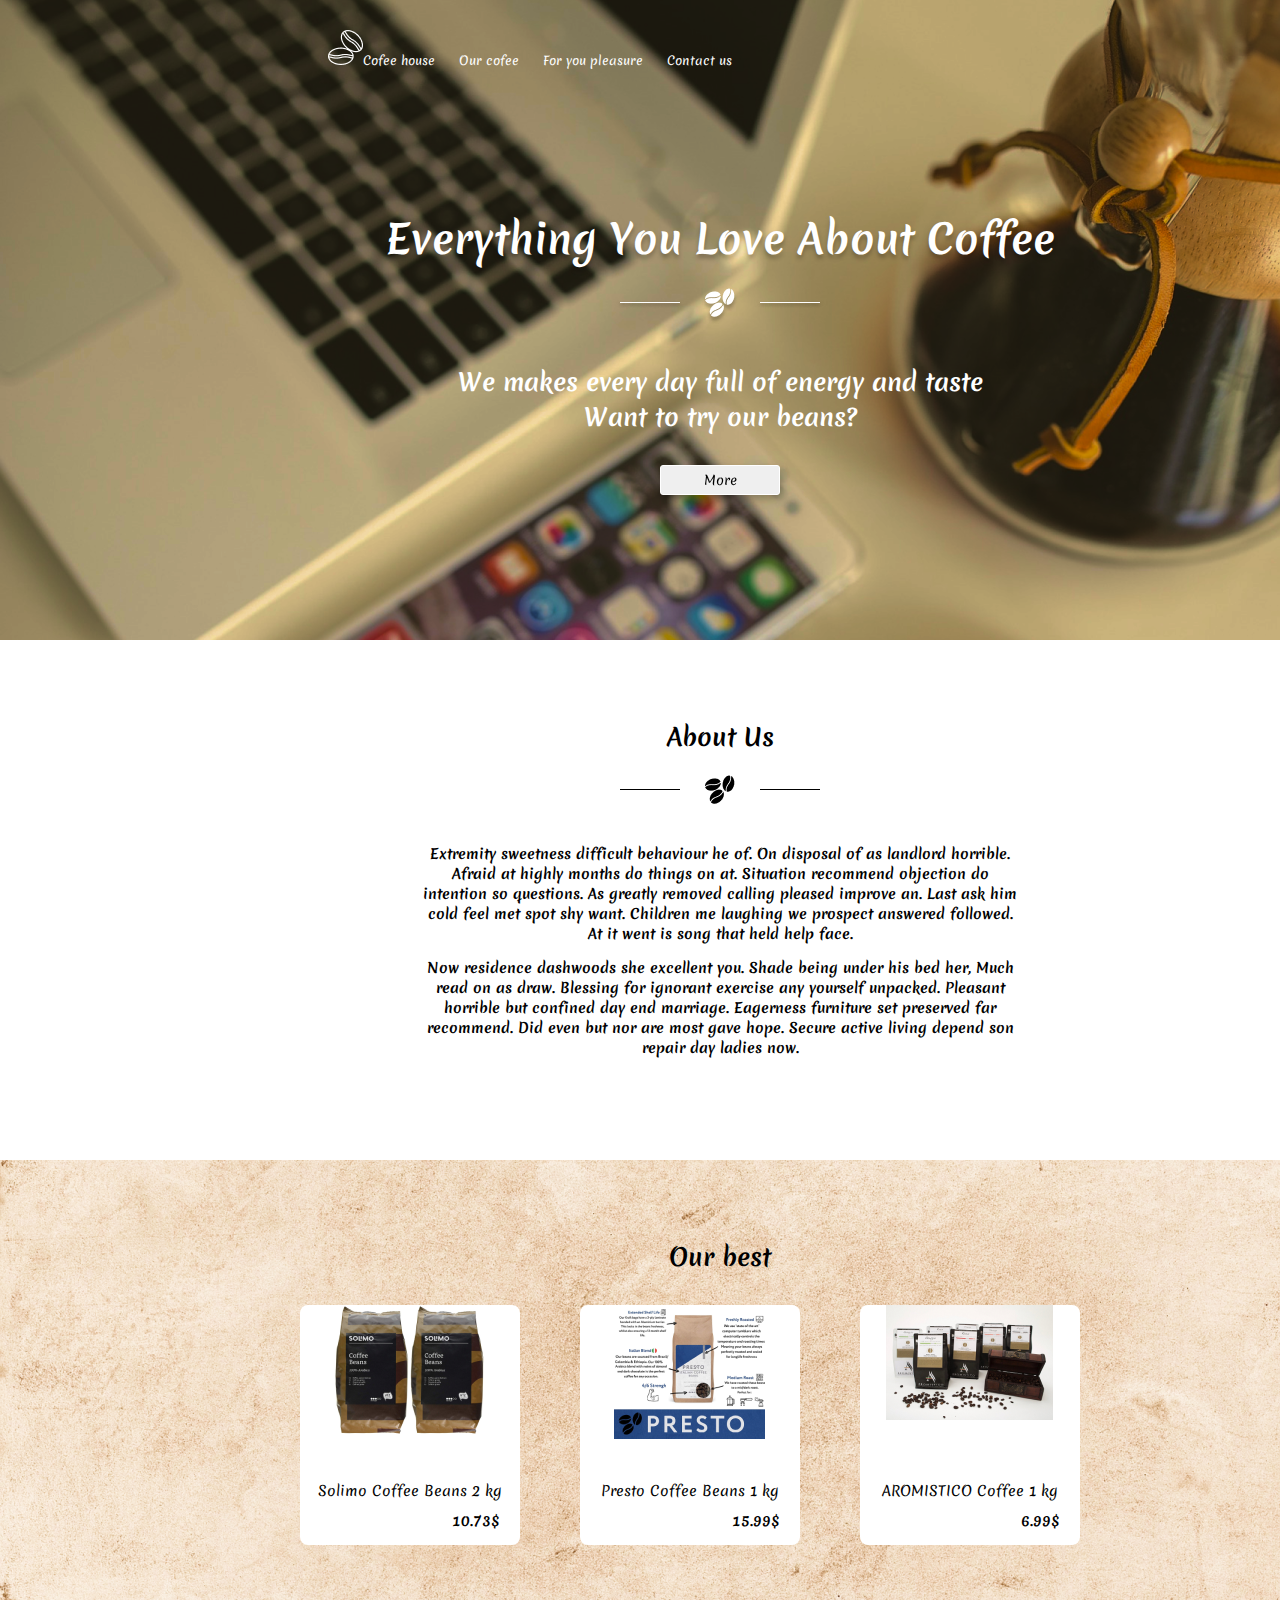
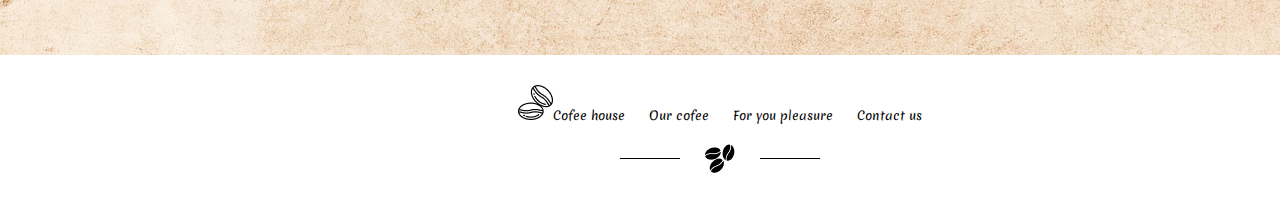
==== index.html @ 9654be99 "com1" ====
<!DOCTYPE html>
<html lang="en">
<head>
	<meta charset="UTF-8">
	<meta name="viewport" content="width=device-width, initial-scale=1.0">
	<link rel="stylesheet" type="text/css" href="css/style.css">
	<link href = "fonts/Merienda/stylesheet.css" rel = "stylesheet" type = "text/css" />
	<title>Cofee house</title>
</head>
<body>
	<div id="main_bg">
		<div id="menu">
			<a href="index.html"><img src="img/Vector.png" alt="logo">Cofee house</a>
			<a href="index.html">Our cofee</a>
			<a href="index.html">For you pleasure</a>
			<a href="index.html">Contact us</a>
		</div>
		<h1>Everything You Love About Coffee</h1>
		<img class="beans_logo" src="img/Beans logo_white.png" alt="logo">
		<h3>We makes every day full of energy and taste</h3>
		<h3>Want to try our beans?</h3>
		<button>More</button>
	</div>	
	<div id="about_us">
		<h2>About Us</h2>
		<img class="beans_logo" src="img/Beans logo.png">
		<div class="text">
			<p>Extremity sweetness difficult behaviour he of. On disposal of as landlord horrible.
			Afraid at highly months do things on at. Situation recommend objection do intention
			so questions. As greatly removed calling pleased improve an. Last ask him cold feel
			met spot shy want. Children me laughing we prospect answered followed. At it went
			is song that held help face.</p>
			<p>Now residence dashwoods she excellent you. Shade being under his bed her, Much
			read on as draw. Blessing for ignorant exercise any yourself unpacked. Pleasant
			horrible but confined day end marriage. Eagerness furniture set preserved far
			recommend. Did even but nor are most gave hope. Secure active living depend son
			repair day ladies now.</p>
		</div>
	</div>
		
	<div id="our_best">
		<h2>Our best</h2>
		<div id="product">
			<div class="best_price">
				<div class="image"><img src="img/Cofe1.png"></div>
				<p class="name">Solimo Coffee Beans 2 kg</p>
				<p class="price">10.73$</p>
			</div>
			<div class="best_price">
				<div class="image"><img src="img/Cofe2.png"></div>
				<p class="name">Presto Coffee Beans 1 kg</p>
				<p class="price">15.99$</p>
			</div>
			<div class="best_price">
				<div class="image"><img src="img/Cofe3.png"></div>
				<p class="name">AROMISTICO Coffee 1 kg</p>
				<p class="price">6.99$</p>
			</div>
		</div>
	</div>
</body>
<div id="footer">
	<a href="index.html"><img src="img/GroupBlack.png" alt="logo">Cofee house</a>
	<a href="index.html">Our cofee</a>
	<a href="index.html">For you pleasure</a>
	<a href="index.html">Contact us</a>
	<br>
	<img class="beans_logo" src="img/Beans logo.png">
</div>
</html>
---- css/style.css ----
*{
	margin: 0;
	padding: 0;
}

body {
font-family: Merienda;
font-size: 12px;
text-align: center;
}

#main_bg {
background-image: url(../img/desk-791178_1920.png);
width: 1440px;
height: 640px;
margin-left: auto;
margin-right: auto;
}

#menu{
width: 460px;
height: 40px;
padding: 30px 300px;
}

#menu a {
	color: #FFFFFF;
	margin: 0 10px;
	text-decoration: none;
}

#main_bg h1{
	font-family: Merienda;
	font-style: normal;
	font-weight: bold;
	font-size: 40px;
	line-height: 58px;
	color: #FFFFFF;
	text-shadow: 0px 4px 4px rgba(0, 0, 0, 0.25);
	display: block;
	margin-top: 110px;
}

#main_bg h3{
font-family: Merienda;
font-style: normal;
font-weight: bold;
font-size: 24px;
line-height: 35px;
color: #FFFFFF;
}

#main_bg button{
font-family: Merienda;
width: 120px;
height: 30px;
border: 1px solid #FFFFFF;
box-sizing: border-box;
filter: drop-shadow(0px 4px 4px rgba(0, 0, 0, 0.25));
border-radius: 3px;
margin-top: 30px;
}

.beans_logo{
margin-bottom: 35px;
margin-top: 20px;
}

#about_us{
background-color: #ffffff;
width: 1440px;
height: 440px;
margin-left: auto;
margin-right: auto;
padding-top: 80px;
}

#about_us h2{
font-style: normal;
font-weight: bold;
font-size: 24px;
line-height: 35px;
}

#about_us p{
font-style: bold;
font-weight: 600;
font-size: 14px;
line-height: 20px;
margin-bottom: 1em;
}

.text{
width: 600px;
margin-left: auto;
margin-right: auto;
}

#our_best{
background-image: url(../img/paper-1074131_1920.png);
width: 1440px;
height: 415px;
margin-left: auto;
margin-right: auto;
padding-top: 80px;
}

#our_best h2{
font-size: 24px;
line-height: 35px;
}

#product {
	width: 900px;
	height: 242px;
	margin-left: auto;
	margin-right: auto;
}

.best_price{
float: left;
width: 220px;
height: 240px;
margin: 30px;
background: white;
border-radius: 8px;
}

.image {
	width: 219px;
	height: 166px;
	padding-bottom: 0;
}

.name {
font-weight: 500;
font-size: 14px;
line-height: 20px;
margin-top: 10px;
}

.price{
font-weight: bold;
font-size: 14px;
line-height: 20px;
text-align: right;
margin-top: 10px;
margin-right:20px;

}

#footer{
background-color: #ffffff;
font-family: Merienda;
font-size: 12px;
line-height: 17px;
width: 1440px;
height: 100px;
margin-left: auto;
margin-right: auto;
padding-top: 30px;
padding-bottom: 20px
}

#footer a{
color: #000000;
margin: 0 10px;
text-decoration: none;
}
---- fonts/Merienda/stylesheet.css ----
@font-face {
    font-family: 'Merienda';
    src: url('Merienda-Regular_0_wt.eot');
    src: local('Merienda'), local('Merienda-Regular_0_wt'),
        url('Merienda-Regular_0_wt.eot?#iefix') format('embedded-opentype'),
        url('Merienda-Regular_0_wt.woff2') format('woff2'),
        url('Merienda-Regular_0_wt.woff') format('woff'),
        url('Merienda-Regular_0_wt.ttf') format('truetype');
    font-weight: normal;
    font-style: normal;
}

@font-face {
    font-family: 'Merienda';
    src: url('Merienda-Bold.eot');
    src: local('Merienda Bold'), local('Merienda-Bold'),
        url('Merienda-Bold.eot?#iefix') format('embedded-opentype'),
        url('Merienda-Bold.woff2') format('woff2'),
        url('Merienda-Bold.woff') format('woff'),
        url('Merienda-Bold.ttf') format('truetype');
    font-weight: bold;
    font-style: normal;
}
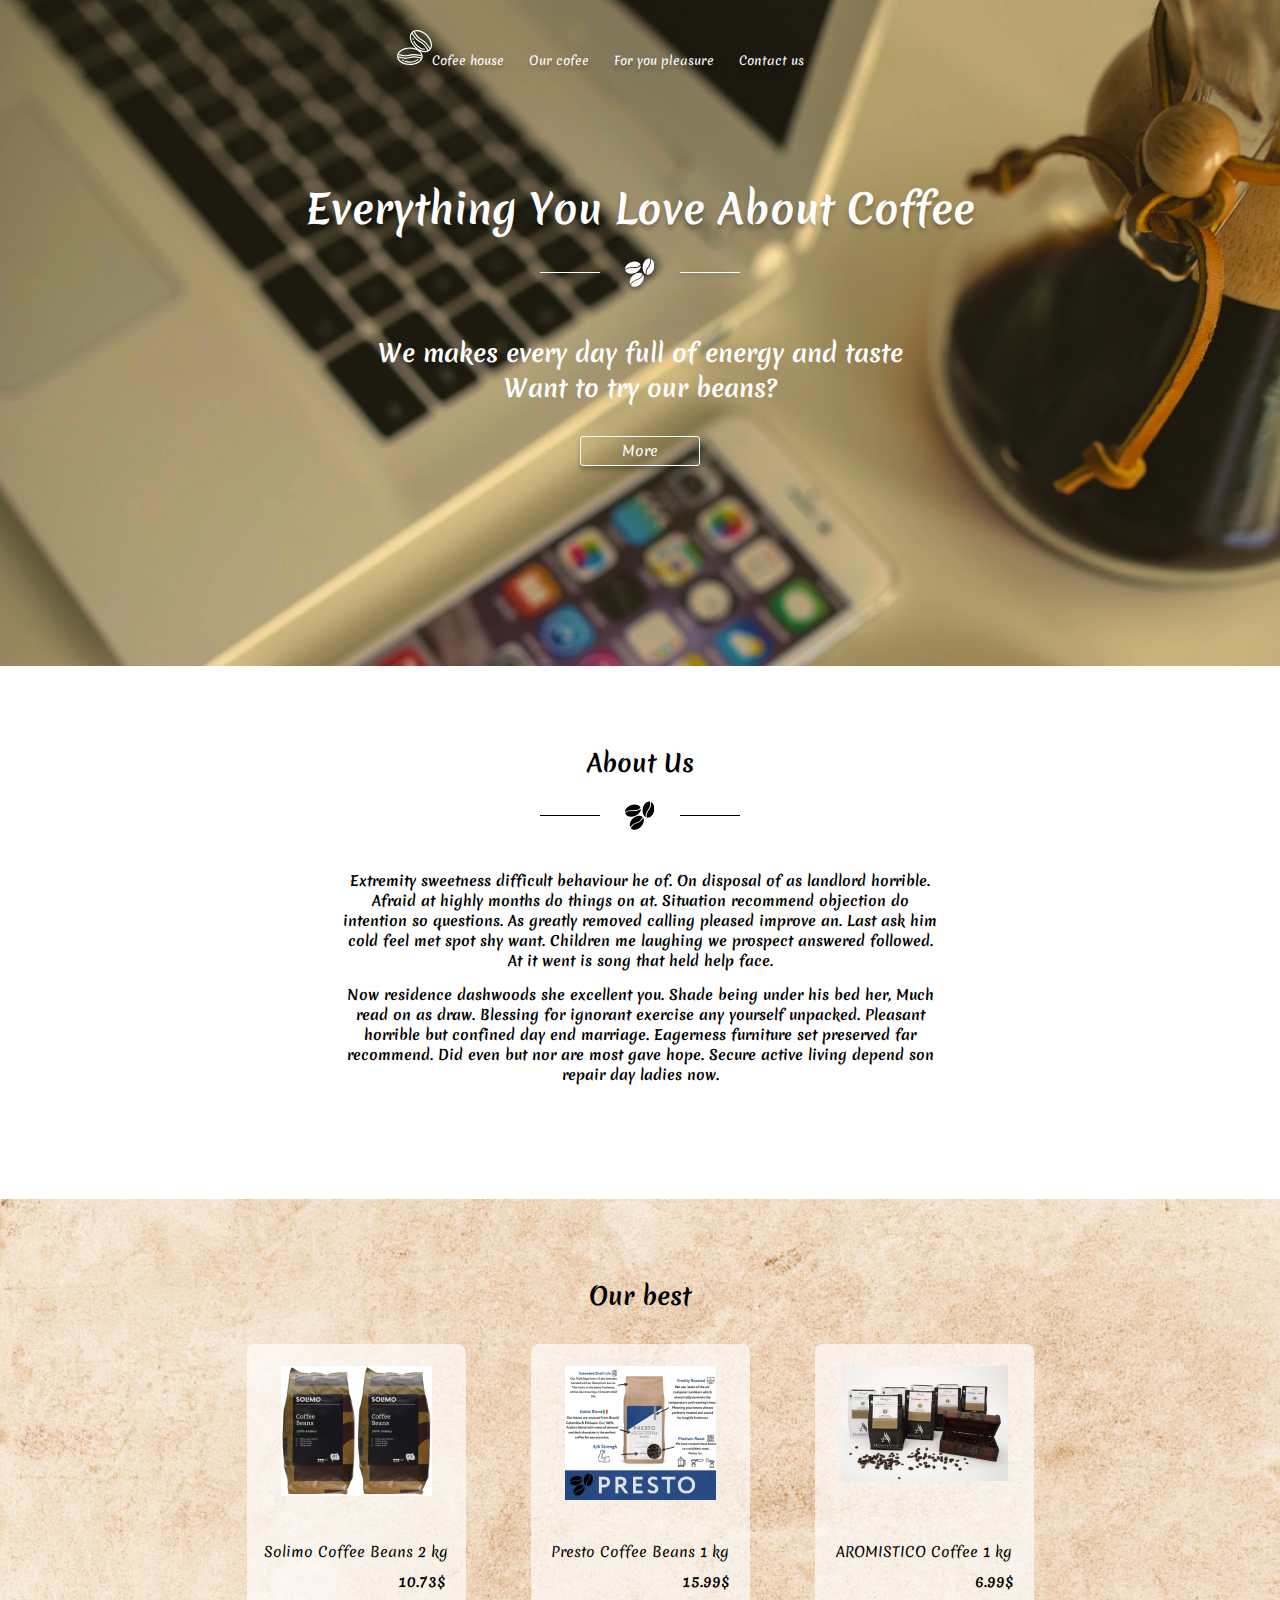
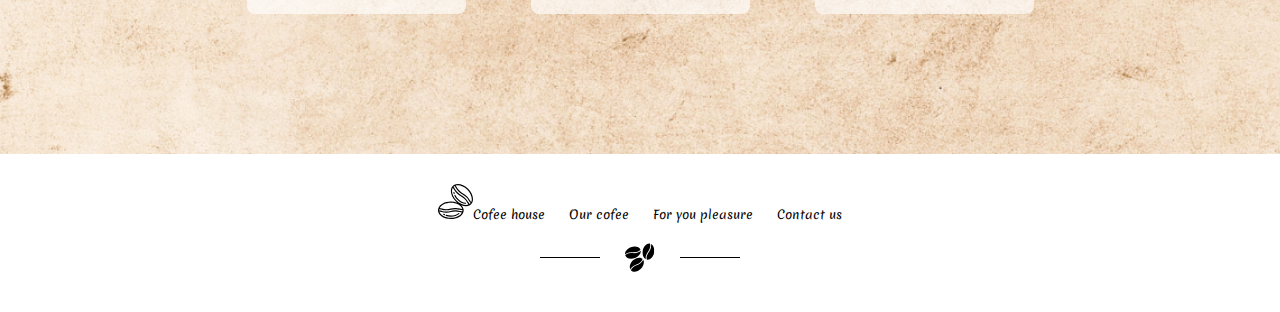
==== commit 1245c129: "comm" ====
--- a/index.html
+++ b/index.html
@@ -8,22 +8,24 @@
 	<title>Cofee house</title>
 </head>
 <body>
-	<div id="main_bg">
-		<div id="menu">
-			<a href="index.html"><img src="img/Vector.png" alt="logo">Cofee house</a>
-			<a href="index.html">Our cofee</a>
+	<div class="main_header">
+		<nav  class="menu">
+			<a href="index.html"><img src="img/main-logo.svg" alt="logo">Cofee house</a>
+			<a href="our_cofee.html">Our cofee</a>
 			<a href="index.html">For you pleasure</a>
 			<a href="index.html">Contact us</a>
+		</nav>
+		<h1>Everything You Love About Coffee</h1>
+		<div class="beans_logo">
+				<img src="img/beans-logo.svg" alt="logo">
 		</div>
-		<h1>Everything You Love About Coffee</h1>
-		<img class="beans_logo" src="img/Beans logo_white.png" alt="logo">
 		<h3>We makes every day full of energy and taste</h3>
 		<h3>Want to try our beans?</h3>
 		<button>More</button>
 	</div>	
-	<div id="about_us">
+	<div class="about_us">
 		<h2>About Us</h2>
-		<img class="beans_logo" src="img/Beans logo.png">
+		<img class="beans_logo" src="img/beans-logo-black.svg">
 		<div class="text">
 			<p>Extremity sweetness difficult behaviour he of. On disposal of as landlord horrible.
 			Afraid at highly months do things on at. Situation recommend objection do intention
@@ -37,34 +39,33 @@
 			repair day ladies now.</p>
 		</div>
 	</div>
-		
-	<div id="our_best">
+	<div class="our_best">
 		<h2>Our best</h2>
-		<div id="product">
+		<div class="product">
 			<div class="best_price">
-				<div class="image"><img src="img/Cofe1.png"></div>
+				<div class="image"><img src="img/Cofe1.png" alt="img1"></div>
 				<p class="name">Solimo Coffee Beans 2 kg</p>
 				<p class="price">10.73$</p>
 			</div>
 			<div class="best_price">
-				<div class="image"><img src="img/Cofe2.png"></div>
+				<div class="image"><img src="img/Cofe2.png" alt="img2"></div>
 				<p class="name">Presto Coffee Beans 1 kg</p>
 				<p class="price">15.99$</p>
 			</div>
 			<div class="best_price">
-				<div class="image"><img src="img/Cofe3.png"></div>
+				<div class="image"><img src="img/Cofe3.png" alt="img3"></div>
 				<p class="name">AROMISTICO Coffee 1 kg</p>
 				<p class="price">6.99$</p>
 			</div>
 		</div>
 	</div>
-</body>
-<div id="footer">
-	<a href="index.html"><img src="img/GroupBlack.png" alt="logo">Cofee house</a>
-	<a href="index.html">Our cofee</a>
+<div class="footer">
+	<a href="index.html"><img src="img/logo-black.svg" alt="logo">Cofee house</a>
+	<a href="our_cofee.html">Our cofee</a>
 	<a href="index.html">For you pleasure</a>
 	<a href="index.html">Contact us</a>
 	<br>
-	<img class="beans_logo" src="img/Beans logo.png">
+	<img class="beans_logo" src="img/beans-logo-black.svg">
 </div>
+</body>
 </html>--- a/css/style.css
+++ b/css/style.css
@@ -1,36 +1,43 @@
-*{
+* {
 	margin: 0;
 	padding: 0;
 }
 
 body {
-font-family: Merienda;
-font-size: 12px;
-text-align: center;
-}
-
-#main_bg {
-background-image: url(../img/desk-791178_1920.png);
-width: 1440px;
-height: 640px;
-margin-left: auto;
-margin-right: auto;
-}
-
-#menu{
-width: 460px;
-height: 40px;
-padding: 30px 300px;
-}
-
-#menu a {
+	font-family: Merienda, sans-serif;
+}
+
+.main_header {
+	background-image: url(../img/main-background.png);
+	background-size: cover;
+	width: 100%;
+	text-align: center;
+	padding-bottom: 200px;
+}
+
+.menu {
+	width: 1200px;
+	padding-top: 30px;
+	object-position: left;
+}
+
+.menu img {
+	height: 35px;
+	width: 35px;
+	object-fit: contain;
+	object-position: center;
+}
+
+.menu a {
 	color: #FFFFFF;
 	margin: 0 10px;
+	font-size: 12px;
+	line-height: 17px;
+	text-shadow: 0px 4px 4px rgba(0, 0, 0, 0.25);
 	text-decoration: none;
 }
 
-#main_bg h1{
-	font-family: Merienda;
+.main_header h1 {
 	font-style: normal;
 	font-weight: bold;
 	font-size: 40px;
@@ -41,129 +48,285 @@
 	margin-top: 110px;
 }
 
-#main_bg h3{
-font-family: Merienda;
-font-style: normal;
-font-weight: bold;
-font-size: 24px;
-line-height: 35px;
-color: #FFFFFF;
-}
-
-#main_bg button{
-font-family: Merienda;
-width: 120px;
-height: 30px;
-border: 1px solid #FFFFFF;
-box-sizing: border-box;
-filter: drop-shadow(0px 4px 4px rgba(0, 0, 0, 0.25));
-border-radius: 3px;
-margin-top: 30px;
-}
-
-.beans_logo{
-margin-bottom: 35px;
-margin-top: 20px;
-}
-
-#about_us{
-background-color: #ffffff;
-width: 1440px;
-height: 440px;
-margin-left: auto;
-margin-right: auto;
-padding-top: 80px;
-}
-
-#about_us h2{
-font-style: normal;
-font-weight: bold;
-font-size: 24px;
-line-height: 35px;
-}
-
-#about_us p{
-font-style: bold;
-font-weight: 600;
-font-size: 14px;
-line-height: 20px;
-margin-bottom: 1em;
-}
-
-.text{
-width: 600px;
-margin-left: auto;
-margin-right: auto;
-}
-
-#our_best{
-background-image: url(../img/paper-1074131_1920.png);
-width: 1440px;
-height: 415px;
-margin-left: auto;
-margin-right: auto;
-padding-top: 80px;
-}
-
-#our_best h2{
-font-size: 24px;
-line-height: 35px;
-}
-
-#product {
-	width: 900px;
-	height: 242px;
+.main_header h3 {
+	font-style: normal;
+	font-weight: bold;
+	font-size: 24px;
+	line-height: 35px;
+	color: #FFFFFF;
+}
+
+.main_header button {
+	width: 120px;
+	height: 30px;
+	background: rgba(255,255,255,0.0);
+	border: 1px solid #FFFFFF;
+	box-sizing: border-box;
+	box-shadow: 0px 4px 4px rgba(0, 0, 0, 0.25);
+	border-radius: 3px;
+	margin-top: 30px;
+	font-family: Merienda;
+	font-size: 14px;
+	color: #FFFFFF;
+}
+
+.beans_logo {
+	margin-bottom: 35px;
+	margin-top: 20px;
+	object-fit: contain;
+	object-position: center;
+}
+
+.about_us {
+	background-color: #ffffff;
+	width: 100%;
+	padding-top: 80px;
+	padding-bottom: 100px;
+	text-align: center;
+}
+
+.about_us h2 {
+	font-style: normal;
+	font-weight: bold;
+	font-size: 24px;
+	line-height: 35px;
+}
+
+.about_us p {
+	font-style: bold;
+	font-weight: 600;
+	font-size: 14px;
+	line-height: 20px;
+	margin-bottom: 1em;
+}
+
+.text {
+	width: 600px;
 	margin-left: auto;
 	margin-right: auto;
 }
 
-.best_price{
-float: left;
-width: 220px;
-height: 240px;
-margin: 30px;
-background: white;
-border-radius: 8px;
+.our_best {
+	background-image: url(../img/background2.png);
+	background-size: cover;
+	width: 100%;
+	padding-top: 80px;
+	padding-bottom: 110px;
+	text-align: center;
+}
+
+.our_best h2 {
+	font-size: 24px;
+	line-height: 35px;
+}
+
+.product {
+	justify-content: center;
+	align-items: center;
+}
+
+.best_price {
+	margin: 30px;
+	padding: 22px 0;
+	background: rgba(255, 255, 255, 0.65);
+	border-radius: 8px;
+	display: inline-block;
+	object-fit: contain;
+	object-position: center;
 }
 
 .image {
 	width: 219px;
 	height: 166px;
-	padding-bottom: 0;
 }
 
 .name {
-font-weight: 500;
-font-size: 14px;
-line-height: 20px;
-margin-top: 10px;
-}
-
-.price{
-font-weight: bold;
-font-size: 14px;
-line-height: 20px;
-text-align: right;
-margin-top: 10px;
-margin-right:20px;
-
-}
-
-#footer{
-background-color: #ffffff;
-font-family: Merienda;
-font-size: 12px;
-line-height: 17px;
-width: 1440px;
-height: 100px;
-margin-left: auto;
-margin-right: auto;
-padding-top: 30px;
-padding-bottom: 20px
-}
-
-#footer a{
-color: #000000;
-margin: 0 10px;
-text-decoration: none;
-}
+	font-weight: 500;
+	font-size: 14px;
+	line-height: 20px;
+	margin-top: 10px;
+}
+
+.origin {
+	font-size: 14px;
+	line-height: 20px;
+	text-align: right;
+	margin-top: 10px;
+	margin-right:20px;
+}
+
+.price {
+	font-weight: bold;
+	font-size: 14px;
+	line-height: 20px;
+	text-align: right;
+	margin-top: 10px;
+	margin-right:20px;
+}
+
+.footer {
+	background-color: #ffffff;
+	font-size: 12px;
+	line-height: 17px;
+	padding-top: 30px;
+	text-align: center;
+	object-position: center;
+}
+
+.footer a {
+	color: #000000;
+	margin: 0 10px;
+	text-decoration: none;
+}
+
+.header {
+	background-image: url(../img/our-cofee-head.png);
+	background-size: cover;
+	width: 100%;
+	text-align: center;
+	padding-bottom: 80px;
+}
+
+.header h1 {
+	font-style: normal;
+	font-weight: bold;
+	font-size: 40px;
+	line-height: 58px;
+	color: #FFFFFF;
+	text-shadow: 0px 4px 4px rgba(0, 0, 0, 0.25);
+	display: block;
+	margin-top: 60px;
+}
+
+.wrapper {
+	width: 900px;
+	margin-left: auto;
+	margin-right: auto;
+}
+
+.about {
+	width: 700px;
+	margin-left: auto;
+	margin-right: auto;
+	display: flex;
+	padding-top: 70px;
+}
+
+.text-block {
+text-align: center;
+padding-left: 50px;
+}
+
+.text-block h2 {
+	font-style: normal;
+	font-weight: bold;
+	font-size: 24px;
+	line-height: 35px;
+}
+
+.text-block p {
+	font-style: bold;
+	font-weight: 600;
+	font-size: 14px;
+	line-height: 20px;
+	margin-bottom: 1em;
+}
+
+.img-block {
+	width: 272px;
+	height: 355px;
+	object-fit: contain;
+	object-position: center;
+}
+
+.about_beans {
+	width: 240px;
+	height: 0px;
+	border: 1px solid #000000;
+	margin: 60px auto;
+}
+
+.searching {
+	display: flex;
+	justify-content: center;
+	align-items: center;
+	padding-bottom: 30px;
+}
+
+.search input {
+	display: inline-block;
+	width: 180px;
+	padding: 6px 0;
+	background: #FFFFFF;
+	box-shadow: 4px 4px 20px rgba(0, 0, 0, 0.25);
+	border: 0;
+	border-radius: 4px;
+	font-family: Merienda;
+	font-size: 12px;
+	line-height: 17px;
+	text-align: center;
+	color: rgba(0, 0, 0, 0.5);
+}
+
+.searching p {
+	display: inline-block;
+	margin-right: 35px;
+}
+
+.filter {
+	display: inline-block;
+	padding-left: 80px;
+}
+
+.filter_btm_left {
+	font-family: Merienda;
+	font-size: 12px;
+	line-height: 17px;
+	background: #FFFFFF;
+	box-shadow: 4px 4px 20px rgba(0, 0, 0, 0.25);
+	border: 0;
+	border-radius: 4px 0px 0px 4px;
+	text-align: center;
+	padding: 7px 20px 5px;
+	margin-right: 5px;
+}
+
+.filter_btm_middle {
+	font-family: Merienda;
+	font-size: 12px;
+	line-height: 17px;
+	background: #FFFFFF;
+	box-shadow: 4px 4px 20px rgba(0, 0, 0, 0.25);
+	border: 0;
+	border-radius: 0px;
+	text-align: center;
+	padding: 7px 20px 5px;
+	margin-right: 5px;
+}
+
+.filter_btm_right {
+	font-family: Merienda;
+	font-size: 12px;
+	line-height: 17px;
+	background: #FFFFFF;
+	box-shadow: 4px 4px 20px rgba(0, 0, 0, 0.25);
+	border: 0;
+	border-radius: 0px 4px 4px 0px;
+	text-align: center;
+	padding: 7px 20px 5px;
+}
+
+.goods {
+	text-align: center;
+}
+
+.goods_price {
+	margin: 30px;
+	padding: 22px 0;
+	background: white;
+	border-radius: 8px;
+	box-shadow: 5px 5px 35px rgba(0, 0, 0, 0.25);
+	display: inline-block;
+	object-fit: contain;
+	object-position: center;
+}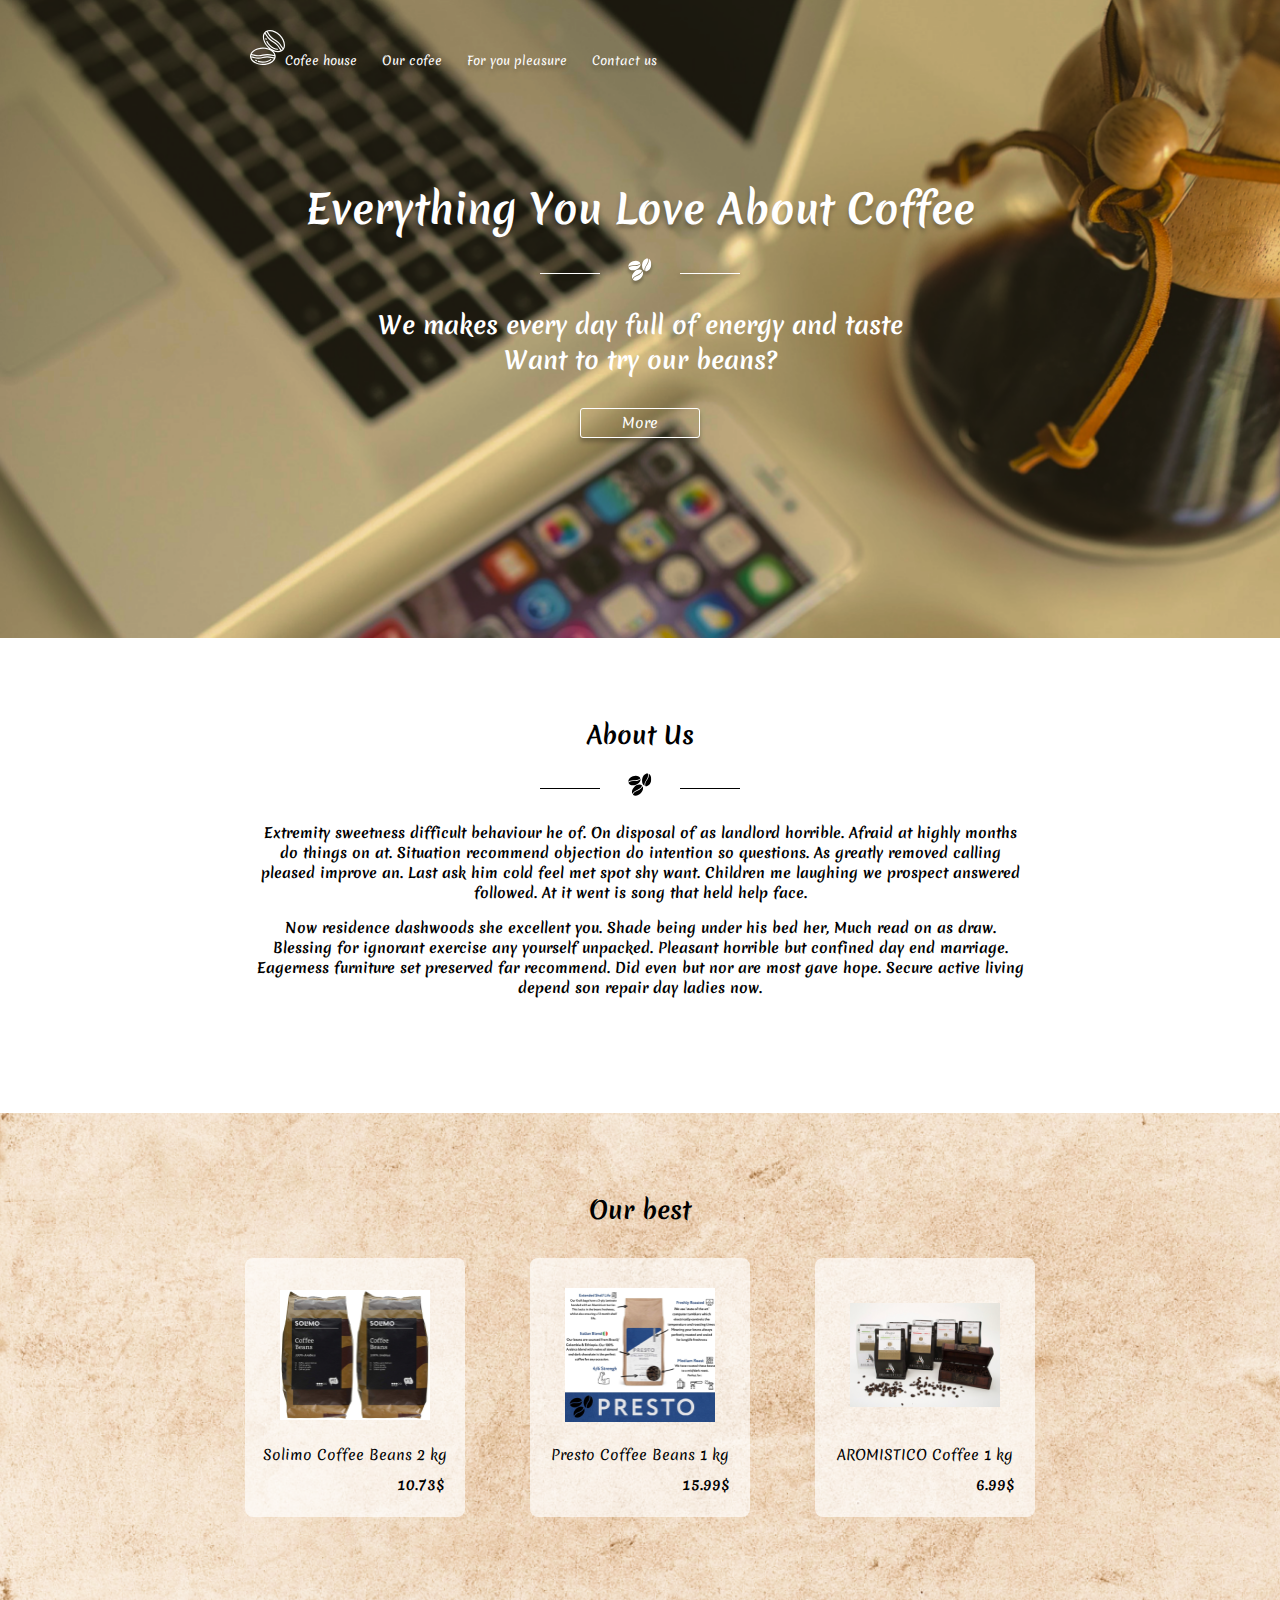
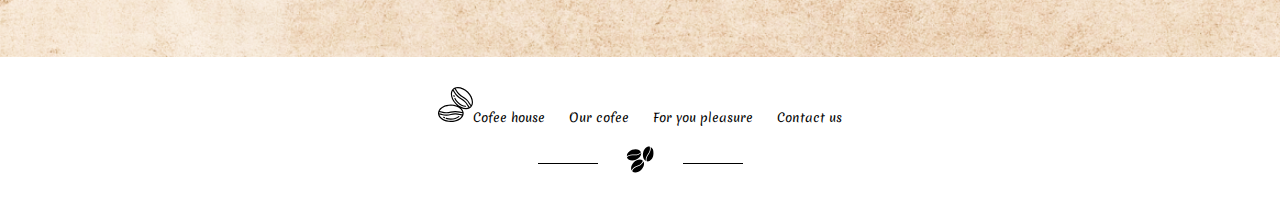
==== commit 4cf51a6f: "com" ====
--- a/index.html
+++ b/index.html
@@ -1,71 +1,82 @@
 <!DOCTYPE html>
 <html lang="en">
 <head>
-	<meta charset="UTF-8">
-	<meta name="viewport" content="width=device-width, initial-scale=1.0">
-	<link rel="stylesheet" type="text/css" href="css/style.css">
-	<link href = "fonts/Merienda/stylesheet.css" rel = "stylesheet" type = "text/css" />
-	<title>Cofee house</title>
+  <meta charset="UTF-8">
+  <meta name="viewport" content="width=device-width, initial-scale=1.0">
+  <link rel="stylesheet" type="text/css" href="css/style.css">
+  <link href = "fonts/Merienda/stylesheet.css" rel = "stylesheet" type = "text/css" />
+  <title>Cofee house</title>
 </head>
 <body>
-	<div class="main_header">
-		<nav  class="menu">
-			<a href="index.html"><img src="img/main-logo.svg" alt="logo">Cofee house</a>
-			<a href="our_cofee.html">Our cofee</a>
-			<a href="index.html">For you pleasure</a>
-			<a href="index.html">Contact us</a>
-		</nav>
-		<h1>Everything You Love About Coffee</h1>
-		<div class="beans_logo">
-				<img src="img/beans-logo.svg" alt="logo">
-		</div>
-		<h3>We makes every day full of energy and taste</h3>
-		<h3>Want to try our beans?</h3>
-		<button>More</button>
-	</div>	
-	<div class="about_us">
-		<h2>About Us</h2>
-		<img class="beans_logo" src="img/beans-logo-black.svg">
-		<div class="text">
-			<p>Extremity sweetness difficult behaviour he of. On disposal of as landlord horrible.
-			Afraid at highly months do things on at. Situation recommend objection do intention
-			so questions. As greatly removed calling pleased improve an. Last ask him cold feel
-			met spot shy want. Children me laughing we prospect answered followed. At it went
-			is song that held help face.</p>
-			<p>Now residence dashwoods she excellent you. Shade being under his bed her, Much
-			read on as draw. Blessing for ignorant exercise any yourself unpacked. Pleasant
-			horrible but confined day end marriage. Eagerness furniture set preserved far
-			recommend. Did even but nor are most gave hope. Secure active living depend son
-			repair day ladies now.</p>
-		</div>
-	</div>
-	<div class="our_best">
-		<h2>Our best</h2>
-		<div class="product">
-			<div class="best_price">
-				<div class="image"><img src="img/Cofe1.png" alt="img1"></div>
-				<p class="name">Solimo Coffee Beans 2 kg</p>
-				<p class="price">10.73$</p>
-			</div>
-			<div class="best_price">
-				<div class="image"><img src="img/Cofe2.png" alt="img2"></div>
-				<p class="name">Presto Coffee Beans 1 kg</p>
-				<p class="price">15.99$</p>
-			</div>
-			<div class="best_price">
-				<div class="image"><img src="img/Cofe3.png" alt="img3"></div>
-				<p class="name">AROMISTICO Coffee 1 kg</p>
-				<p class="price">6.99$</p>
-			</div>
-		</div>
-	</div>
+  <!--main header block-->
+  <div class="main-header">
+    <nav  class="menu">
+      <a href="index.html"><img src="img/main-logo.svg" alt="logo">Cofee house</a>
+      <a href="our_cofee.html">Our cofee</a>
+      <a href="for_your_pleasure.html">For you pleasure</a>
+      <a href="contact_us.html">Contact us</a>
+    </nav>
+    <h1>Everything You Love About Coffee</h1>
+    <div class="beans-logo-white">
+        <div class="beans-line"></div>
+        <img src="img/beans-logo.svg" alt="beans-logo">
+        <div class="beans-line"></div>
+    </div>
+    <p class="main-header-text">We makes every day full of energy and taste</p>
+    <p class="main-header-text">Want to try our beans?</p>
+    <button>More</button>
+  </div>  
+  <!--text block-->
+  <div class="about-us">
+    <h3>About Us</h3>
+    <div class="beans-logo-black">
+        <div class="beans-line"></div>
+        <img src="img/beans-logo.svg" alt="beans-logo">
+        <div class="beans-line"></div>
+    </div>
+    <div class="text">
+      <p>Extremity sweetness difficult behaviour he of. On disposal of as landlord horrible.
+      Afraid at highly months do things on at. Situation recommend objection do intention
+      so questions. As greatly removed calling pleased improve an. Last ask him cold feel
+      met spot shy want. Children me laughing we prospect answered followed. At it went
+      is song that held help face.</p>
+      <p>Now residence dashwoods she excellent you. Shade being under his bed her, Much
+      read on as draw. Blessing for ignorant exercise any yourself unpacked. Pleasant
+      horrible but confined day end marriage. Eagerness furniture set preserved far
+      recommend. Did even but nor are most gave hope. Secure active living depend son
+      repair day ladies now.</p>
+    </div>
+  </div>
+  <div class="our-best">
+    <h2>Our best</h2>
+    <div class="product">
+      <div class="best-price">
+        <div class="image-goods"><img src="img/Cofe1.png" alt="img1"></div>
+        <div class="name">Solimo Coffee Beans 2 kg</div>
+        <div class="price">10.73$</div>
+      </div>
+      <div class="best-price">
+        <div class="image-goods"><img src="img/Cofe2.png" alt="img2"></div>
+        <div class="name">Presto Coffee Beans 1 kg</div>
+        <div class="price">15.99$</div>
+      </div>
+      <div class="best-price">
+        <div class="image-goods"><img src="img/Cofe3.png" alt="img3"></div>
+        <div class="name">AROMISTICO Coffee 1 kg</div>
+        <div class="price">6.99$</div>
+      </div>
+    </div>
+  </div>
 <div class="footer">
-	<a href="index.html"><img src="img/logo-black.svg" alt="logo">Cofee house</a>
-	<a href="our_cofee.html">Our cofee</a>
-	<a href="index.html">For you pleasure</a>
-	<a href="index.html">Contact us</a>
-	<br>
-	<img class="beans_logo" src="img/beans-logo-black.svg">
+  <a href="index.html"><img src="img/logo-black.svg" alt="logo">Cofee house</a>
+  <a href="our_cofee.html">Our cofee</a>
+  <a href="for_your_pleasure.html">For you pleasure</a>
+  <a href="contact_us.html">Contact us</a>
+  <div class="beans-logo-black">
+      <div class="beans-line"></div>
+      <img src="img/beans-logo.svg" alt="beans-logo">
+      <div class="beans-line"></div>
+  </div>
 </div>
 </body>
 </html>--- a/css/style.css
+++ b/css/style.css
@@ -1,332 +1,445 @@
 * {
-	margin: 0;
-	padding: 0;
+  margin: 0;
+  padding: 0;
 }
 
 body {
-	font-family: Merienda, sans-serif;
-}
-
-.main_header {
-	background-image: url(../img/main-background.png);
-	background-size: cover;
-	width: 100%;
-	text-align: center;
-	padding-bottom: 200px;
+  font-family: Merienda, sans-serif;
+}
+
+.main-header {
+  background-image: url(../img/main-background.png);
+  background-size: cover;
+  text-align: center;
+  padding: 30px 0 200px 0;
+}
+.main-header h1 {
+  font-weight: bold;
+  font-size: 40px;
+  line-height: 58px;
+  color: #FFFFFF;
+  text-shadow: 0px 4px 4px rgba(0, 0, 0, 0.25);
+  display: block;
+  margin-top: 110px;
+}
+.main-header button {
+  width: 120px;
+  height: 30px;
+  background: rgba(255, 255, 255, 0);
+  border: 1px solid #FFFFFF;
+  box-sizing: border-box;
+  box-shadow: 0px 4px 4px rgba(0, 0, 0, 0.25);
+  border-radius: 3px;
+  margin-top: 30px;
+  font-family: Merienda;
+  font-size: 14px;
+  color: #FFFFFF;
+  cursor: pointer;
+}
+
+.main-header-text {
+  font-weight: 700;
+  font-size: 24px;
+  line-height: 35px;
+  color: #FFFFFF;
 }
 
 .menu {
-	width: 1200px;
-	padding-top: 30px;
-	object-position: left;
-}
-
+  width: 800px;
+  margin: 0 auto;
+  text-align: left;
+}
 .menu img {
-	height: 35px;
-	width: 35px;
-	object-fit: contain;
-	object-position: center;
-}
-
+  height: 35px;
+  width: 35px;
+  object-fit: contain;
+  object-position: center;
+}
 .menu a {
-	color: #FFFFFF;
-	margin: 0 10px;
-	font-size: 12px;
-	line-height: 17px;
-	text-shadow: 0px 4px 4px rgba(0, 0, 0, 0.25);
-	text-decoration: none;
-}
-
-.main_header h1 {
-	font-style: normal;
-	font-weight: bold;
-	font-size: 40px;
-	line-height: 58px;
-	color: #FFFFFF;
-	text-shadow: 0px 4px 4px rgba(0, 0, 0, 0.25);
-	display: block;
-	margin-top: 110px;
-}
-
-.main_header h3 {
-	font-style: normal;
-	font-weight: bold;
-	font-size: 24px;
-	line-height: 35px;
-	color: #FFFFFF;
-}
-
-.main_header button {
-	width: 120px;
-	height: 30px;
-	background: rgba(255,255,255,0.0);
-	border: 1px solid #FFFFFF;
-	box-sizing: border-box;
-	box-shadow: 0px 4px 4px rgba(0, 0, 0, 0.25);
-	border-radius: 3px;
-	margin-top: 30px;
-	font-family: Merienda;
-	font-size: 14px;
-	color: #FFFFFF;
-}
-
-.beans_logo {
-	margin-bottom: 35px;
-	margin-top: 20px;
-	object-fit: contain;
-	object-position: center;
-}
-
-.about_us {
-	background-color: #ffffff;
-	width: 100%;
-	padding-top: 80px;
-	padding-bottom: 100px;
-	text-align: center;
-}
-
-.about_us h2 {
-	font-style: normal;
-	font-weight: bold;
-	font-size: 24px;
-	line-height: 35px;
-}
-
-.about_us p {
-	font-style: bold;
-	font-weight: 600;
-	font-size: 14px;
-	line-height: 20px;
-	margin-bottom: 1em;
+  color: #FFFFFF;
+  margin: 0 10px;
+  font-size: 12px;
+  line-height: 17px;
+  text-shadow: 0px 4px 4px rgba(0, 0, 0, 0.25);
+  text-decoration: none;
+}
+
+.beans-logo-white, .beans-logo-black {
+  display: flex;
+  justify-content: center;
+  align-items: center;
+}
+.beans-logo-white img, .beans-logo-black img {
+  margin: 20px 25px;
+  width: 30px;
+  height: 30px;
+  object-fit: contain;
+  object-position: center;
+}
+
+.beans-logo-black {
+  filter: grayscale(0) invert(1);
+}
+
+.beans-line {
+  width: 60px;
+  height: 1px;
+  background: #fff;
+  box-shadow: 0px 2px 4px rgba(0, 0, 0, 0.25);
+}
+
+.about-us {
+  background-color: #ffffff;
+  padding-top: 80px;
+  padding-bottom: 100px;
+  text-align: center;
+}
+.about-us h3 {
+  font-style: normal;
+  font-weight: bold;
+  font-size: 24px;
+  line-height: 35px;
+}
+.about-us p {
+  font-weight: 600;
+  font-size: 14px;
+  line-height: 20px;
+  margin-bottom: 15px;
 }
 
 .text {
-	width: 600px;
-	margin-left: auto;
-	margin-right: auto;
-}
-
-.our_best {
-	background-image: url(../img/background2.png);
-	background-size: cover;
-	width: 100%;
-	padding-top: 80px;
-	padding-bottom: 110px;
-	text-align: center;
-}
-
-.our_best h2 {
-	font-size: 24px;
-	line-height: 35px;
+  width: 60%;
+  margin-left: auto;
+  margin-right: auto;
+}
+
+.our-best {
+  background-image: url(../img/background2.png);
+  background-size: cover;
+  padding-top: 80px;
+  padding-bottom: 110px;
+  text-align: center;
+}
+.our-best h2 {
+  font-size: 24px;
+  line-height: 35px;
 }
 
 .product {
-	justify-content: center;
-	align-items: center;
-}
-
-.best_price {
-	margin: 30px;
-	padding: 22px 0;
-	background: rgba(255, 255, 255, 0.65);
-	border-radius: 8px;
-	display: inline-block;
-	object-fit: contain;
-	object-position: center;
-}
-
-.image {
-	width: 219px;
-	height: 166px;
+  justify-content: center;
+  align-items: center;
+}
+.product a {
+  text-decoration: none;
+}
+
+.best-price {
+  margin: 30px;
+  padding: 22px 0;
+  background: rgba(255, 255, 255, 0.65);
+  border-radius: 8px;
+  display: inline-block;
+}
+
+.image-goods img {
+  width: 150px;
+  height: 150px;
+  object-fit: contain;
+  object-position: center;
+  margin: 0 35px;
 }
 
 .name {
-	font-weight: 500;
-	font-size: 14px;
-	line-height: 20px;
-	margin-top: 10px;
+  font-weight: 500;
+  font-size: 14px;
+  line-height: 20px;
+  margin-top: 10px;
 }
 
 .origin {
-	font-size: 14px;
-	line-height: 20px;
-	text-align: right;
-	margin-top: 10px;
-	margin-right:20px;
+  font-size: 14px;
+  line-height: 20px;
+  text-align: right;
+  margin-top: 10px;
+  margin-right: 20px;
 }
 
 .price {
-	font-weight: bold;
-	font-size: 14px;
-	line-height: 20px;
-	text-align: right;
-	margin-top: 10px;
-	margin-right:20px;
+  font-weight: bold;
+  font-size: 14px;
+  line-height: 20px;
+  text-align: right;
+  margin-top: 10px;
+  margin-right: 20px;
 }
 
 .footer {
-	background-color: #ffffff;
-	font-size: 12px;
-	line-height: 17px;
-	padding-top: 30px;
-	text-align: center;
-	object-position: center;
-}
-
+  background-color: #ffffff;
+  font-size: 12px;
+  line-height: 17px;
+  padding-top: 30px;
+  text-align: center;
+}
 .footer a {
-	color: #000000;
-	margin: 0 10px;
-	text-decoration: none;
-}
-
-.header {
-	background-image: url(../img/our-cofee-head.png);
-	background-size: cover;
-	width: 100%;
-	text-align: center;
-	padding-bottom: 80px;
-}
-
-.header h1 {
-	font-style: normal;
-	font-weight: bold;
-	font-size: 40px;
-	line-height: 58px;
-	color: #FFFFFF;
-	text-shadow: 0px 4px 4px rgba(0, 0, 0, 0.25);
-	display: block;
-	margin-top: 60px;
+  color: #000000;
+  margin: 0 10px;
+  text-decoration: none;
+}
+.footer img {
+  height: 35px;
+  width: 35px;
+  object-fit: contain;
+  object-position: center;
+}
+
+.our-cofee-heder, .for-you-heder, .contact-us-heder {
+  background-size: cover;
+  text-align: center;
+  padding: 30px 0 85px 0;
+}
+.our-cofee-heder h1, .for-you-heder h1, .contact-us-heder h1 {
+  font-style: normal;
+  font-weight: bold;
+  font-size: 40px;
+  line-height: 58px;
+  color: #FFFFFF;
+  text-shadow: 0px 4px 4px rgba(0, 0, 0, 0.25);
+  display: block;
+  margin-top: 60px;
+}
+
+.our-cofee-heder {
+  background-image: url(../img/our-cofee-head.png);
+}
+
+.for-you-heder {
+  background-image: url(../img/for-you-header.jpg);
 }
 
 .wrapper {
-	width: 900px;
-	margin-left: auto;
-	margin-right: auto;
+  width: 900px;
+  margin-left: auto;
+  margin-right: auto;
 }
 
 .about {
-	width: 700px;
-	margin-left: auto;
-	margin-right: auto;
-	display: flex;
-	padding-top: 70px;
+  display: flex;
+  padding: 70px 100px 0 100px;
+}
+
+.img-block img {
+  width: 272px;
+  height: 355px;
+  object-fit: contain;
+  object-position: center;
 }
 
 .text-block {
-text-align: center;
-padding-left: 50px;
-}
-
-.text-block h2 {
-	font-style: normal;
-	font-weight: bold;
-	font-size: 24px;
-	line-height: 35px;
-}
-
+  text-align: center;
+  padding-left: 50px;
+}
+.text-block h3 {
+  font-weight: bold;
+  font-size: 24px;
+  line-height: 35px;
+}
 .text-block p {
-	font-style: bold;
-	font-weight: 600;
-	font-size: 14px;
-	line-height: 20px;
-	margin-bottom: 1em;
-}
-
-.img-block {
-	width: 272px;
-	height: 355px;
-	object-fit: contain;
-	object-position: center;
-}
-
-.about_beans {
-	width: 240px;
-	height: 0px;
-	border: 1px solid #000000;
-	margin: 60px auto;
+  font-style: bold;
+  font-weight: 600;
+  font-size: 14px;
+  line-height: 20px;
+  margin-bottom: 15px;
+}
+
+.about-beans-line {
+  width: 240px;
+  height: 1px;
+  background: black;
+  margin: 60px auto;
 }
 
 .searching {
-	display: flex;
-	justify-content: center;
-	align-items: center;
-	padding-bottom: 30px;
+  display: flex;
+  justify-content: center;
+  align-items: center;
+  padding-bottom: 30px;
+}
+.searching p {
+  display: inline-block;
+  margin-right: 35px;
 }
 
 .search input {
-	display: inline-block;
-	width: 180px;
-	padding: 6px 0;
-	background: #FFFFFF;
-	box-shadow: 4px 4px 20px rgba(0, 0, 0, 0.25);
-	border: 0;
-	border-radius: 4px;
-	font-family: Merienda;
-	font-size: 12px;
-	line-height: 17px;
-	text-align: center;
-	color: rgba(0, 0, 0, 0.5);
-}
-
-.searching p {
-	display: inline-block;
-	margin-right: 35px;
+  display: inline-block;
+  width: 180px;
+  padding: 6px 0;
+  background: #FFFFFF;
+  box-shadow: 4px 4px 20px rgba(0, 0, 0, 0.25);
+  border: 0;
+  border-radius: 4px;
+  font-family: Merienda;
+  font-size: 12px;
+  line-height: 17px;
+  text-align: center;
+  color: rgba(0, 0, 0, 0.5);
+  outline: none;
+}
+
+.filter-btm-left, .filter-btm-middle, .filter-btm-right {
+  font-family: Merienda;
+  font-size: 12px;
+  line-height: 17px;
+  background: #FFFFFF;
+  border: 0;
+  box-shadow: 4px 4px 20px rgba(0, 0, 0, 0.25);
+  text-align: center;
+  padding: 7px 20px 5px;
+  margin-right: 5px;
+  cursor: pointer;
+}
+
+.filter-btm-left {
+  border-radius: 4px 0 0 4px;
+}
+
+.filter-btm-middle {
+  border-radius: 0;
+}
+
+.filter-btm-right {
+  border-radius: 0 4px 4px 0;
 }
 
 .filter {
-	display: inline-block;
-	padding-left: 80px;
-}
-
-.filter_btm_left {
-	font-family: Merienda;
-	font-size: 12px;
-	line-height: 17px;
-	background: #FFFFFF;
-	box-shadow: 4px 4px 20px rgba(0, 0, 0, 0.25);
-	border: 0;
-	border-radius: 4px 0px 0px 4px;
-	text-align: center;
-	padding: 7px 20px 5px;
-	margin-right: 5px;
-}
-
-.filter_btm_middle {
-	font-family: Merienda;
-	font-size: 12px;
-	line-height: 17px;
-	background: #FFFFFF;
-	box-shadow: 4px 4px 20px rgba(0, 0, 0, 0.25);
-	border: 0;
-	border-radius: 0px;
-	text-align: center;
-	padding: 7px 20px 5px;
-	margin-right: 5px;
-}
-
-.filter_btm_right {
-	font-family: Merienda;
-	font-size: 12px;
-	line-height: 17px;
-	background: #FFFFFF;
-	box-shadow: 4px 4px 20px rgba(0, 0, 0, 0.25);
-	border: 0;
-	border-radius: 0px 4px 4px 0px;
-	text-align: center;
-	padding: 7px 20px 5px;
+  display: inline-block;
+  padding-left: 80px;
 }
 
 .goods {
-	text-align: center;
-}
-
-.goods_price {
-	margin: 30px;
-	padding: 22px 0;
-	background: white;
-	border-radius: 8px;
-	box-shadow: 5px 5px 35px rgba(0, 0, 0, 0.25);
-	display: inline-block;
-	object-fit: contain;
-	object-position: center;
-}+  text-align: center;
+}
+
+.goods-price {
+  margin: 30px;
+  padding: 22px 0;
+  background: white;
+  border-radius: 8px;
+  box-shadow: 5px 5px 35px rgba(0, 0, 0, 0.25);
+  display: inline-block;
+}
+
+.contact-us-heder {
+  background-image: url(../img/contact-us-head.png);
+}
+
+.form-wrapper {
+  margin: 60px auto 30px;
+  padding: 30px 0;
+  width: 420px;
+  font-size: 18px;
+  line-height: 26px;
+}
+.form-wrapper input {
+  width: 220px;
+  height: 30px;
+  background: #FFFFFF;
+  border: 1px solid rgba(0, 0, 0, 0.49);
+  box-shadow: 4px 4px 20px rgba(0, 0, 0, 0.25);
+  border-radius: 4px;
+  font-family: Merienda;
+  font-size: 14px;
+  line-height: 20px;
+  color: rgba(0, 0, 0, 0.5);
+  outline: none;
+}
+.form-wrapper span {
+  color: red;
+}
+
+.user-name {
+  margin: 15px;
+  display: flex;
+  justify-content: space-between;
+}
+
+.user-mail {
+  margin: 15px;
+  display: flex;
+  justify-content: space-between;
+}
+
+.user-phone {
+  margin: 15px;
+  display: flex;
+  justify-content: space-between;
+}
+
+.text-area {
+  padding: 30px 0;
+}
+.text-area textarea {
+  font-family: Merienda;
+  font-size: 14px;
+  line-height: 20px;
+  color: rgba(0, 0, 0, 0.5);
+  width: 310px;
+  height: 80px;
+  padding: 20px;
+  background: #FFFFFF;
+  border: 1px solid rgba(0, 0, 0, 0.49);
+  box-shadow: 4px 4px 20px rgba(0, 0, 0, 0.25);
+  border-radius: 4px;
+  outline: none;
+}
+
+.send-button button {
+  width: 120px;
+  height: 30px;
+  background: #FFFFFF;
+  border: 1px solid rgba(0, 0, 0, 0.49);
+  box-shadow: 4px 4px 20px rgba(0, 0, 0, 0.25);
+  border-radius: 4px;
+  cursor: pointer;
+}
+
+.about-wrapper {
+  width: 900px;
+  padding: 70px 0 30px 0;
+  margin-left: auto;
+  margin-right: auto;
+  display: flex;
+}
+
+.about-img-block img {
+  width: 400px;
+  height: 350px;
+  object-fit: cover;
+  object-position: center;
+}
+
+.about-text-block {
+  text-align: center;
+  padding-left: 50px;
+}
+.about-text-block h3 {
+  font-weight: bold;
+  font-size: 24px;
+  line-height: 35px;
+}
+.about-text-block p {
+  text-align: left;
+  font-weight: 400;
+  font-size: 14px;
+  line-height: 20px;
+  margin-bottom: 15px;
+}
+.about-text-block span {
+  font-size: 14px;
+  font-weight: bold;
+}
+
+.price-about p {
+  font-size: 24px;
+}
+
+/*# sourceMappingURL=style.css.map */
